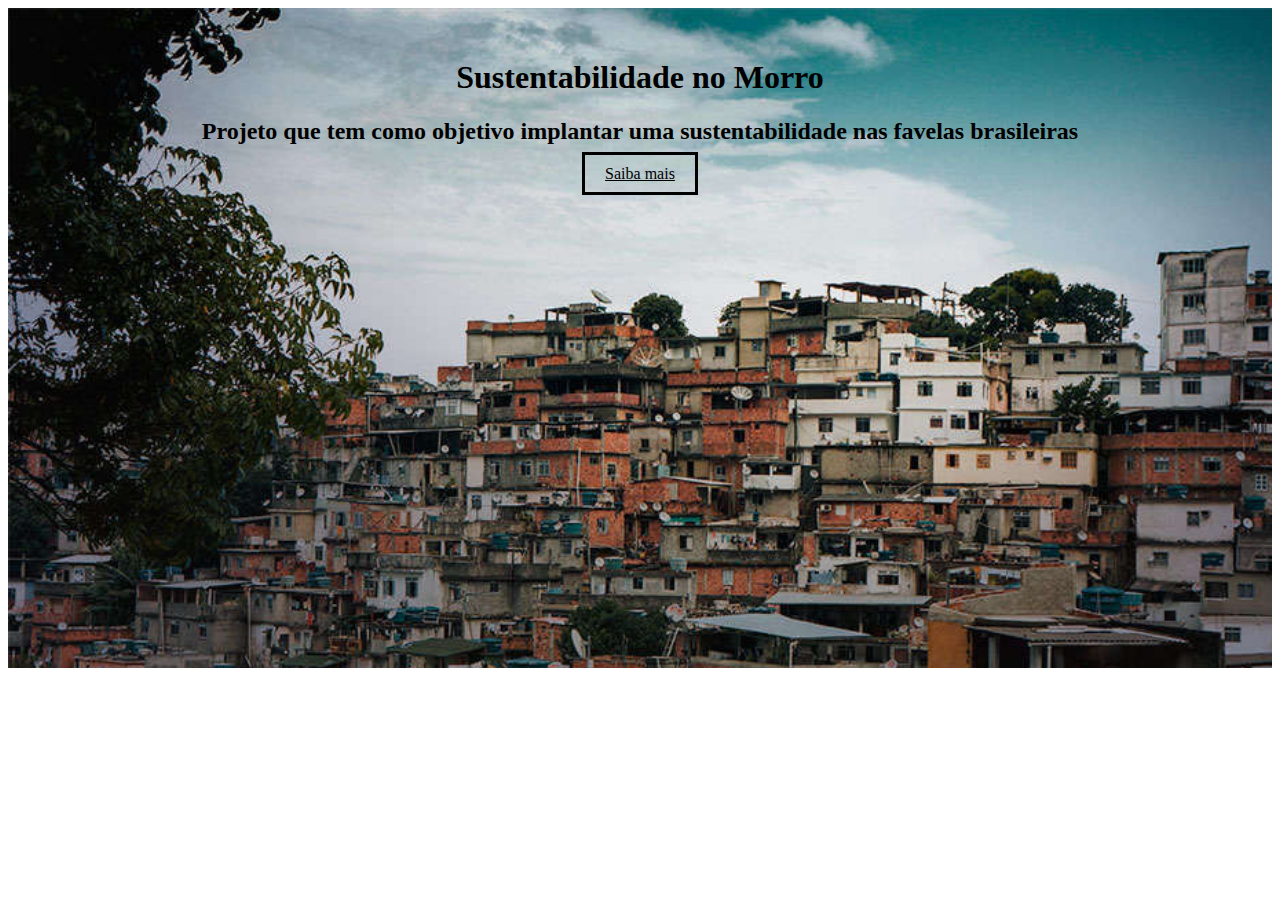
==== index.html @ 883aba7b "Add files via upload" ====
<html>
    <head>
        <title>sustentabilidade no moro</title>

        <neta charset="vtf-8"></neta>

        <link rel="stylesheet" href="estilo.css"

    </head>

    <body>
        <div id="fundo">
            <H1 id="t1">Sustentabilidade no Morro</H1>
            <h2 id="t2">Projeto que tem como objetivo implantar uma sustentabilidade nas favelas brasileiras</h2>  

            <a id="acao" href="https://ead.jabrasil.org.br/visualizador/etapa/3173">Saiba mais</a>
        </div>
    
    </body>
</html>
---- estilo.css ----
#t1{
    color: black;
    text-align: center;
}

#t2{
    color: black;
    text-align: center;
}
#fundo{
    background: url(favela.jpg);
    background-size: 1363px;
    height: 600px;
    text-align: center;
    padding: 30px;
}
#acao{
    color: black;
    border: 3px black solid;
    padding: 10px 20px 10px 20px;
}
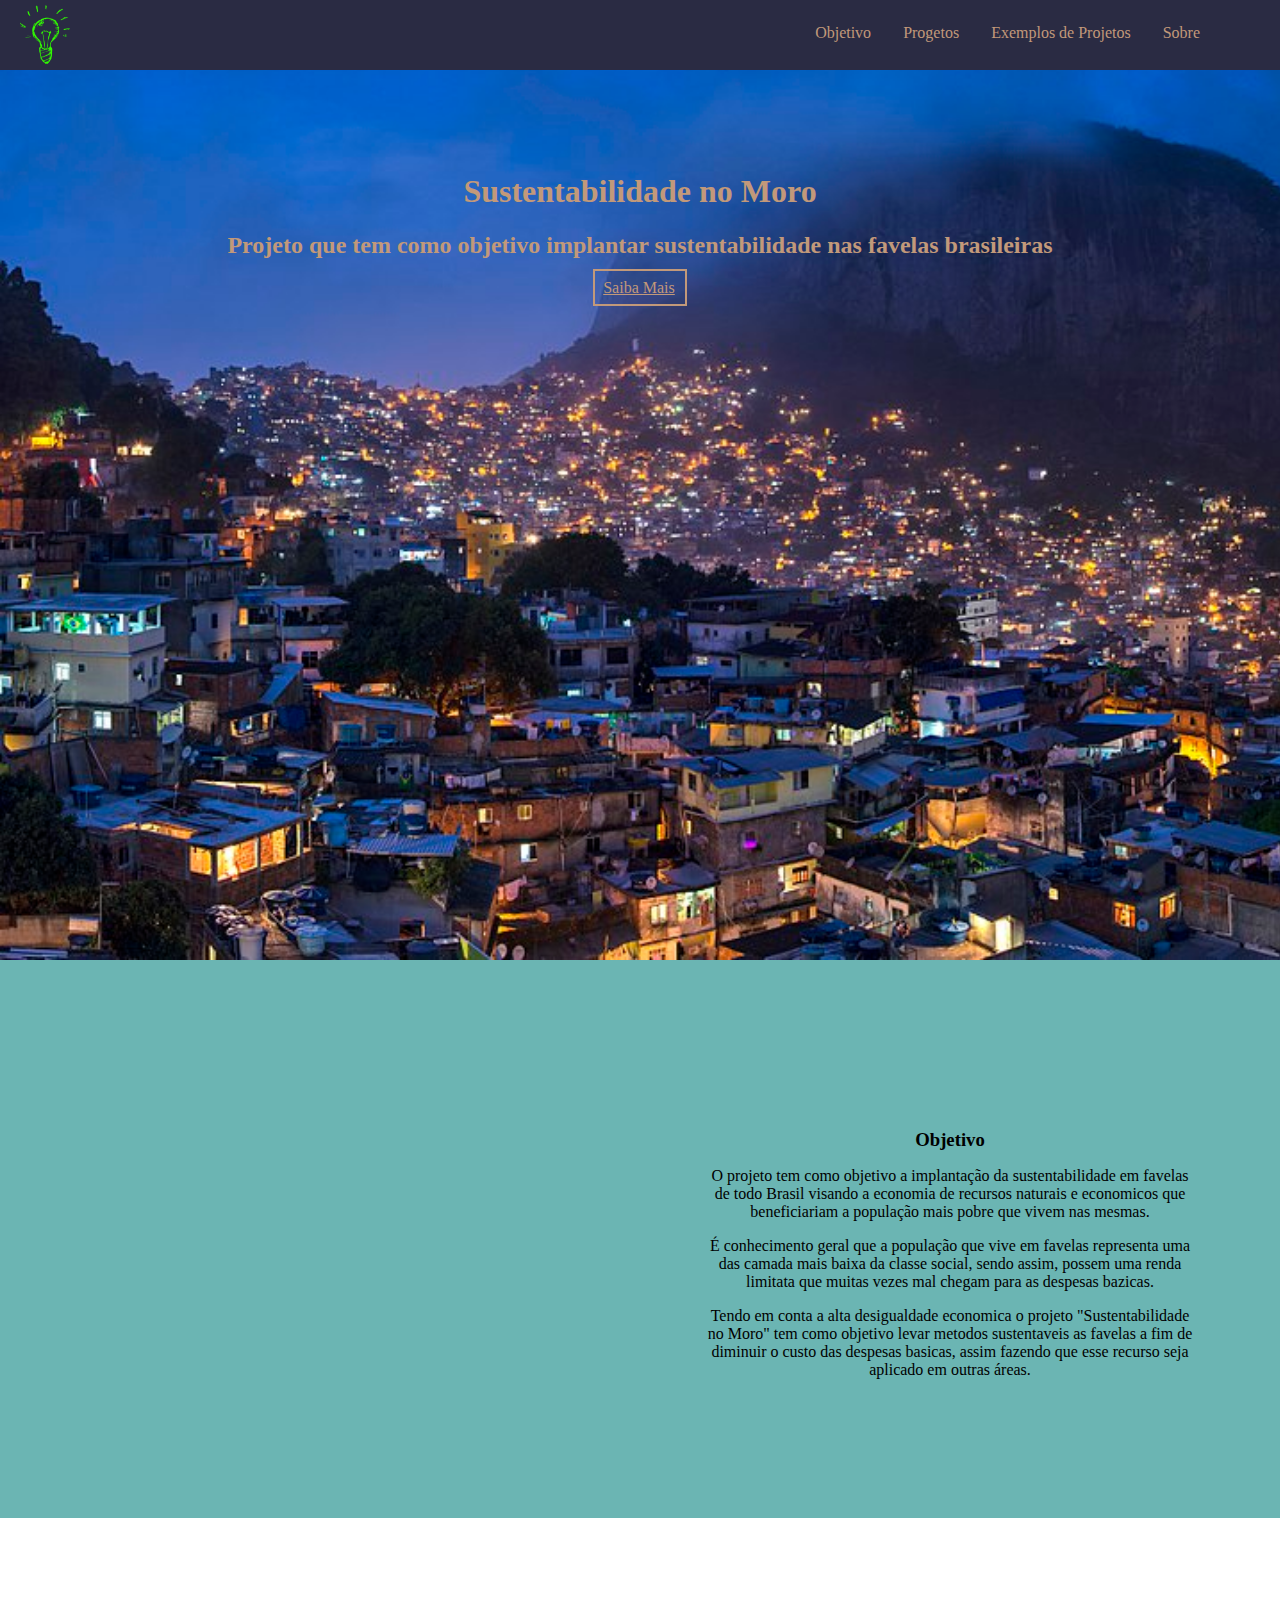
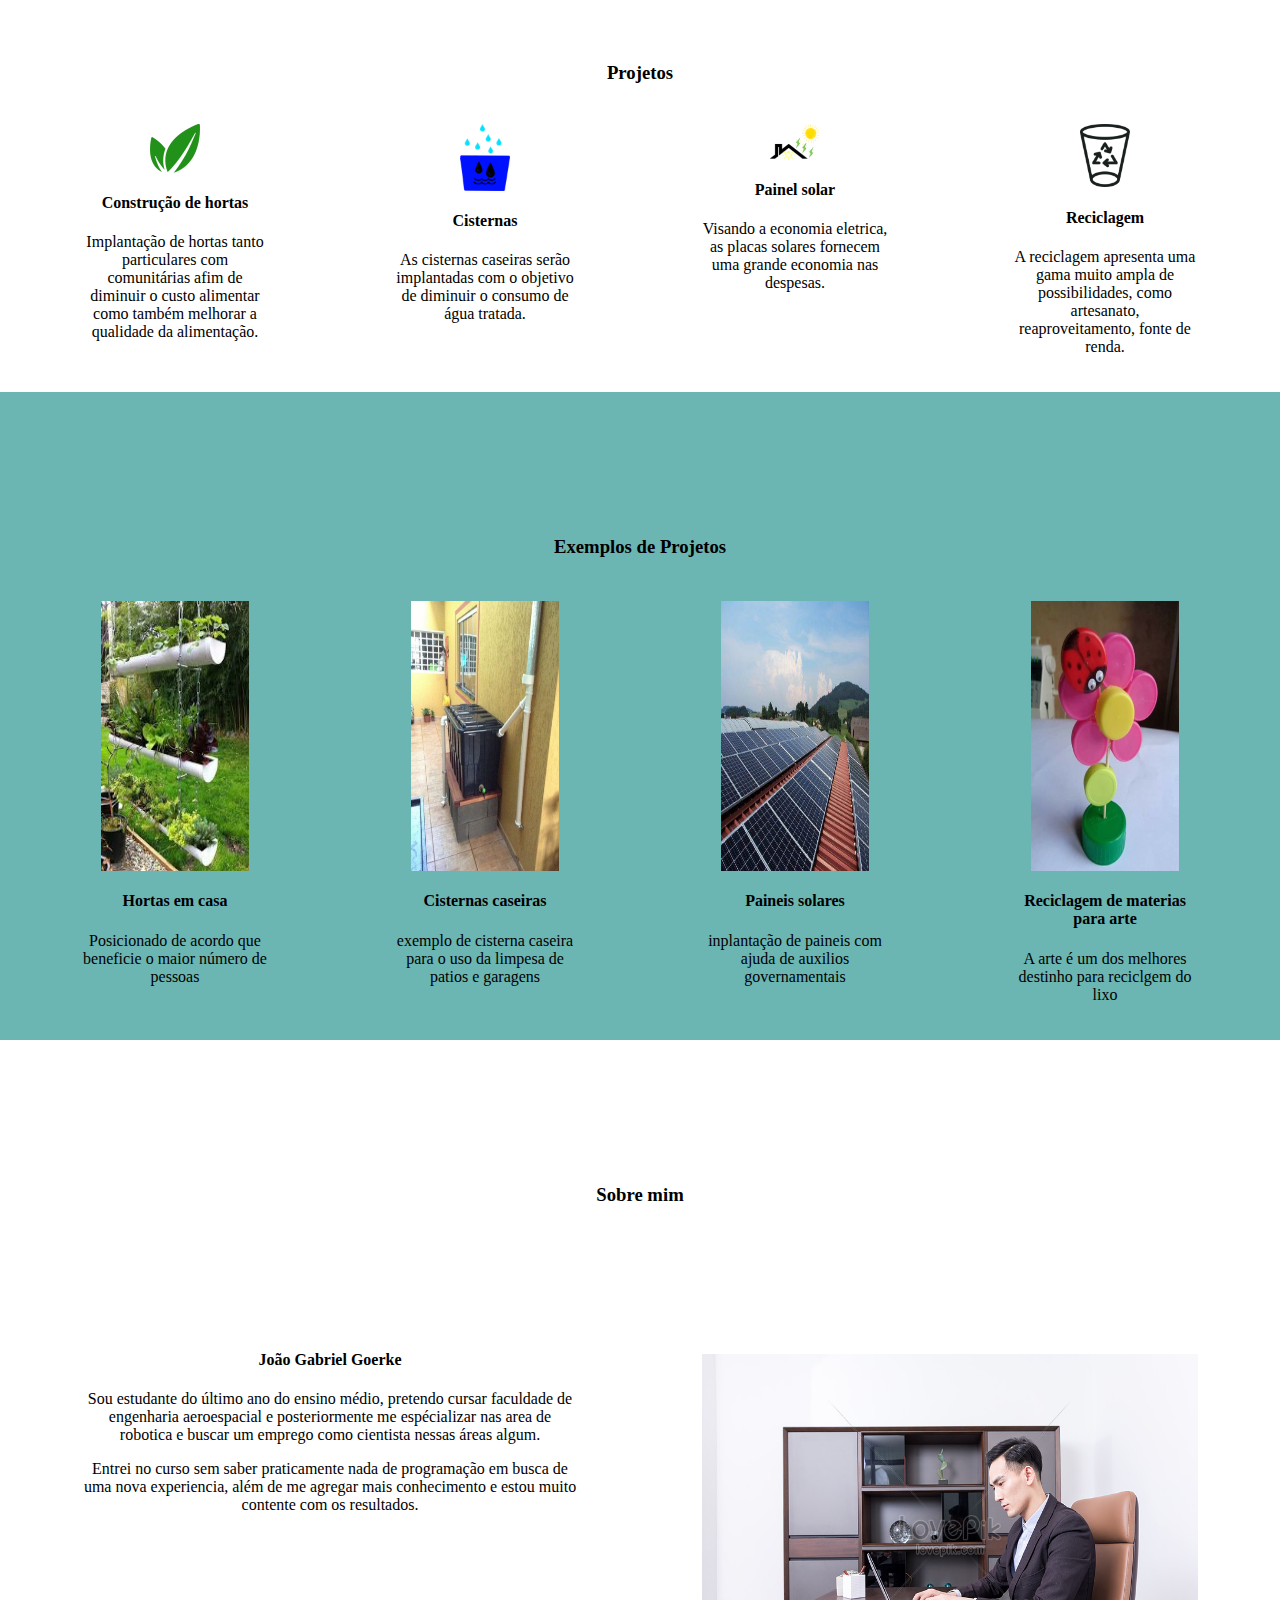
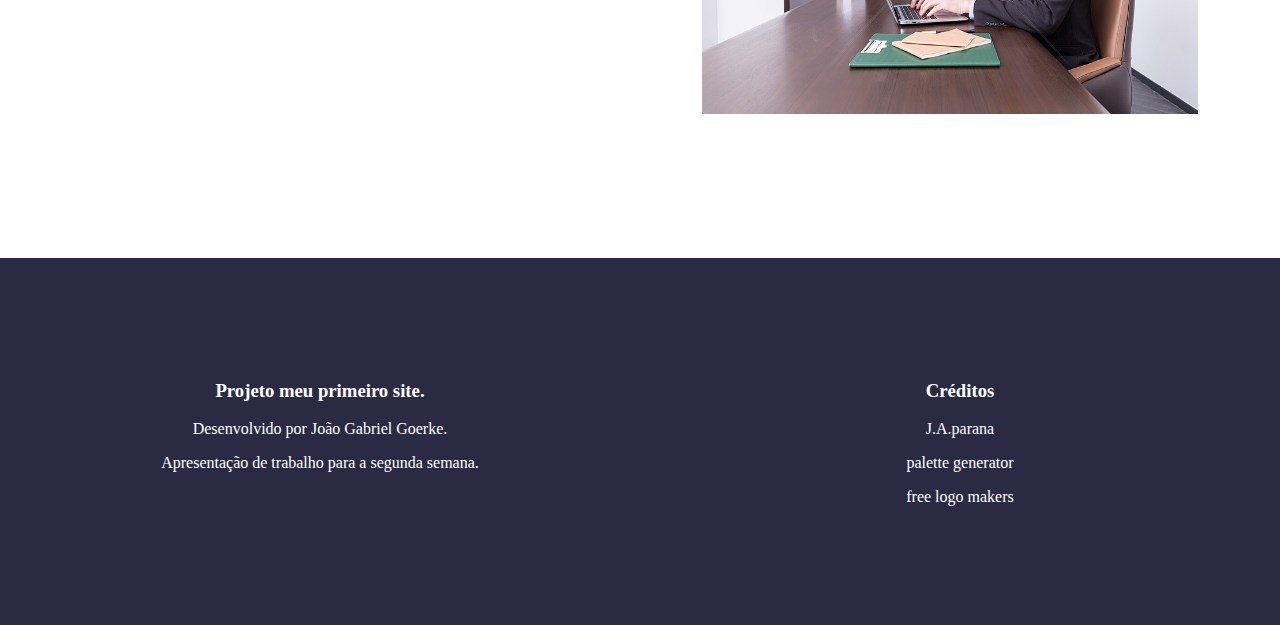
==== commit 05bd2ea7: "site" ====
--- a/index.html
+++ b/index.html
@@ -1,20 +1,149 @@
-<html>
-    <head>
-        <title>sustentabilidade no moro</title>
-
-        <neta charset="vtf-8"></neta>
-
-        <link rel="stylesheet" href="estilo.css"
-
-    </head>
-
-    <body>
-        <div id="fundo">
-            <H1 id="t1">Sustentabilidade no Morro</H1>
-            <h2 id="t2">Projeto que tem como objetivo implantar uma sustentabilidade nas favelas brasileiras</h2>  
-
-            <a id="acao" href="https://ead.jabrasil.org.br/visualizador/etapa/3173">Saiba mais</a>
-        </div>
-    
-    </body>
+<html>
+    <head>
+        <title>sustentabilidade no moro</title>
+        <meta charset="UTF-8">
+        <link rel="stylesheet" href="estilo.css">
+        <meta name="viewport" content="width:device-width, initial-scale=1.0">
+        <link rel="apple-touch-icon" sizes="57x57" href="apple-icon-57x57.png">
+        <link rel="apple-touch-icon" sizes="60x60" href="apple-icon-60x60.png">
+        <link rel="apple-touch-icon" sizes="72x72" href="apple-icon-72x72.png">
+        <link rel="apple-touch-icon" sizes="76x76" href="apple-icon-76x76.png">
+        <link rel="apple-touch-icon" sizes="114x114" href="apple-icon-114x114.png">
+        <link rel="apple-touch-icon" sizes="120x120" href="apple-icon-120x120.png">
+        <link rel="apple-touch-icon" sizes="144x144" href="apple-icon-144x144.png">
+        <link rel="apple-touch-icon" sizes="152x152" href="apple-icon-152x152.png">
+        <link rel="apple-touch-icon" sizes="180x180" href="apple-icon-180x180.png">
+        <link rel="icon" type="image/png" sizes="192x192"  href="android-icon-192x192.png">
+        <link rel="icon" type="image/png" sizes="32x32" href="favicon-32x32.png">
+        <link rel="icon" type="image/png" sizes="96x96" href="favicon-96x96.png">
+        <link rel="icon" type="image/png" sizes="16x16" href="favicon-16x16.png">
+        <link rel="manifest" href="manifest.json">
+        <meta name="msapplication-TileColor" content="#favicon">
+        <meta name="msapplication-TileImage" content="/ms-icon-144x144.png">
+        <meta name="theme-color" content="#favicon">
+    </head>
+
+    <body>
+        <header>
+            <div id="logodiv">
+                <img id="logo" src="LogoMakr_8lf7D1.png" alt="logo do site">
+            </div>
+            <ul id="menu">
+                 <li><a class="ad" href="#a">Objetivo</a></li>
+                 <li><a class="ad" href="#b">Progetos</a></li>
+                 <li><a class="ad" href="#c">Exemplos de Projetos</a> </li>
+                 <li><a class="ad" href="#d">Sobre</a></li>
+            </ul>
+        </header>
+        <div id="fundo">
+
+            <h1 class="t1" >Sustentabilidade no Moro</h1>
+            <h2 class="t2" >Projeto que tem como objetivo implantar sustentabilidade nas favelas brasileiras</h2>
+
+            <a id="acao" href="https://ead.jabrasil.org.br/visualizador/etapa/3174" target="blanck">Saiba Mais</a>
+        </div>
+      
+        <section id="a" class="destaque">
+            <div class="coluna">
+                <iframe  width="100%" height="320" src="https://www.youtube.com/embed/_3ejiX6AvLY" frameborder="0" allow="accelerometer; autoplay; encrypted-media; gyroscope; picture-in-picture" allowfullscreen></iframe> 
+            </div>
+             
+            <div class="coluna">
+                <h3 class="alinhado">Objetivo</h3>
+                <p>O projeto tem como objetivo a implantação da sustentabilidade em favelas de todo Brasil visando a economia de recursos naturais e economicos que beneficiariam a população mais pobre que vivem nas mesmas.</p>
+                <p>É conhecimento geral que a população que vive em favelas representa uma das camada mais baixa da classe social, sendo assim, possem uma renda limitata que muitas vezes mal chegam para as despesas bazicas.</p>
+                <p>Tendo em conta a alta desigualdade economica o projeto "Sustentabilidade no Moro" tem como objetivo levar metodos sustentaveis as favelas a fim de diminuir o custo das despesas basicas, assim fazendo que esse recurso seja aplicado em outras áreas.</p>
+            </div>    
+        </section>
+        
+        <section id="b">
+            <div>
+                <h3 class="alinhado">Projetos</h3>    
+            </div>
+
+            <div class="colunaquatro">
+                <img class="icones" src="LogoMakr_7VnZfR.png" alt="planta">
+                <h4>Construção de hortas</h4>
+                <p>Implantação de hortas tanto particulares com comunitárias afim de diminuir o custo alimentar como também melhorar a qualidade da alimentação.</p>
+            </div>
+
+            <div class="colunaquatro">
+                <img class="icones" src="LogoMakr_9EmOcc.png" alt="sisterna da água">
+                <h4>Cisternas</h4>
+                <p>As cisternas caseiras serão implantadas com o objetivo de diminuir o consumo de água tratada.</p>
+            </div>
+
+            <div class="colunaquatro">
+                <img class="icones" src="LogoMakr_1yV3Zc.png" alt="painel solar">
+                <h4>Painel solar</h4>
+                <p>Visando a economia eletrica, as placas solares fornecem uma grande economia nas despesas.</p>
+            </div>
+
+            <div class="colunaquatro">
+                <img class="icones" src="LogoMakr_2zseQZ.png" alt="lixeira">
+                <h4>Reciclagem</h4>
+                <p>A reciclagem apresenta uma gama muito ampla de possibilidades, como artesanato, reaproveitamento, fonte de renda.</p>
+            </div>
+
+        </section>
+
+        <section id="c" class="destaque">
+         
+            <h3 class="alinhado">Exemplos de Projetos</h3>
+
+            <div class="colunaquatro">   
+                <img class="imgex" src="horta.jpg" alt="horta caseira">
+                <h4>Hortas em casa</h4>
+                <p> Posicionado de acordo que beneficie o maior número de pessoas</p>
+            </div>
+            
+            <div class="colunaquatro">
+                <img class="imgex" src="cisterna.jpg" alt="cisterna caseiras">
+                <h4>Cisternas caseiras</h4>
+                <p>exemplo de cisterna caseira para o uso da limpesa de patios e garagens</p>
+            </div>
+        
+            <div class="colunaquatro">
+                <img class="imgex" src="painel-solar.jpg" alt="paineis solar">
+                <h4>Paineis solares</h4>
+                <p>inplantação de paineis com ajuda de auxilios governamentais</p>
+            </div>
+
+            <div class="colunaquatro">
+                <img class="imgex" src="reciclagem.jpg" alt="flor feita de material reciclado">
+                <h4>Reciclagem de materias para arte</h4>
+                <p>A arte é um dos melhores destinho para reciclgem do lixo</p>
+            </div>
+        </section>
+        
+        <section id="d">
+        
+            <h3 id="eu" class="alinhado">Sobre mim </h3>
+            
+            <div class="coluna">
+                <h4>João Gabriel Goerke</h4>
+                <p>Sou estudante do último ano do ensino médio, pretendo cursar faculdade de engenharia aeroespacial e posteriormente me espécializar nas area de robotica e buscar um emprego como cientista nessas áreas algum.</p>
+                <p>Entrei no curso sem saber praticamente nada de programação em busca de uma nova experiencia, além de me agregar mais conhecimento e estou muito contente com os resultados.</p>
+            </div>
+
+            <div class="coluna">
+                <img class="imgex1" src="escri.jpg" alt="foto do criador do site">
+            </div>
+        </section>
+        
+        <footer>
+            <div class="coluna">
+                <h3>Projeto meu primeiro site.</h3>
+                <p>Desenvolvido por João Gabriel Goerke.</p>
+                <p>Apresentação de trabalho para a segunda semana.</p>
+            </div>
+            
+            <div class="coluna">
+                <h3>Créditos</h3>
+                <p>J.A.parana</p>
+                <p>palette generator</p>
+                <p>free logo makers</p>
+            </div>
+        </footer>
+    </body>
 </html>--- a/estilo.css
+++ b/estilo.css
@@ -1,21 +1,139 @@
-#t1{
-    color: black;
-    text-align: center;
-}
-
-#t2{
-    color: black;
-    text-align: center;
-}
-#fundo{
-    background: url(favela.jpg);
-    background-size: 1363px;
-    height: 600px;
-    text-align: center;
-    padding: 30px;
-}
-#acao{
-    color: black;
-    border: 3px black solid;
-    padding: 10px 20px 10px 20px;
+html, body{
+    margin: 0;  
+}
+
+header{
+    background-color: #2A2B43;
+    color: cornsilk;
+    height: 70px;
+    position: fixed;
+    width: 100%;
+    z-index: 20;
+}
+
+#fundo{
+    background: url(favela.noite..jpg);
+    height: 100%;
+    text-align: center;
+    padding: 30px;
+    background-size: cover;
+}
+.t1{
+    color: #C2997A;
+    padding-top: 10%;
+    text-align: center;
+}
+.t2{
+    color:  #C2997A;
+    text-align: center;
+}
+#acao{
+    color: #C2997A;
+    border: 2px #C2997A solid;
+    padding: 8px 10px 8px 8px;
+    text-align: center;
+}
+
+section{
+    padding: 20px;
+    float: left;
+}
+.coluna{
+    float: left;
+    padding: 8% 5%;
+    position: relative;    
+    text-align: center;
+    width: 40%;
+}
+
+.colunaquatro{
+    float: left;
+    padding: 0 5%;
+    position: relative;
+    text-align: center;
+    width: 15%;
+}
+
+#menu{
+    float: right;
+    margin-right: 5%;
+    list-style: none;
+    margin-top: 8;
+}
+li{
+    float: left;
+    padding: 16px;
+}
+li:hover{
+    background-color: #175DB9;
+}
+#logo{
+    width: 50px;
+    position: absolute;
+    padding: 5px 0 0 20PX;
+}
+.icones{
+    width: 50px;
+    padding-top: 15px;
+}
+.imgex{
+    width: 80%;
+    height: 30%;
+    margin-top: 10%;
+}
+.imgex1{
+    width: 100%;
+    height: 40%;
+    margin: 5% 10% 5% 0%;
+}
+#ti-proj{
+    padding-top: 10%;
+}
+
+.alinhado{
+    text-align: center;
+    margin: 10% 0 2% 0;
+}
+
+.destaque{
+    background-color: #6BB5B3;
+}
+
+footer{
+    background-color:#2A2B43;
+    float: left;
+    width: 100%;
+    color: white;
+}
+.rodape{
+    float: left;
+    width: 50%;
+    background-color: #175DB9;
+}
+.ad{
+    text-decoration: none;
+    color:#C2997A;
+}
+
+
+@media all and (max-width:768px) {
+    #menu{
+        visibility: hidden;
+    }
+    .colunaquatro, .coluna{
+        display: block;
+        width: 95%;
+        padding: 0;
+        float: none;
+    }
+    #logodiv{
+        width: 100%;
+        position: relative;
+        text-align: center;
+    }
+    #logo{
+        padding: 0%;
+        transform: translateX(-50%);
+    }
+    
 }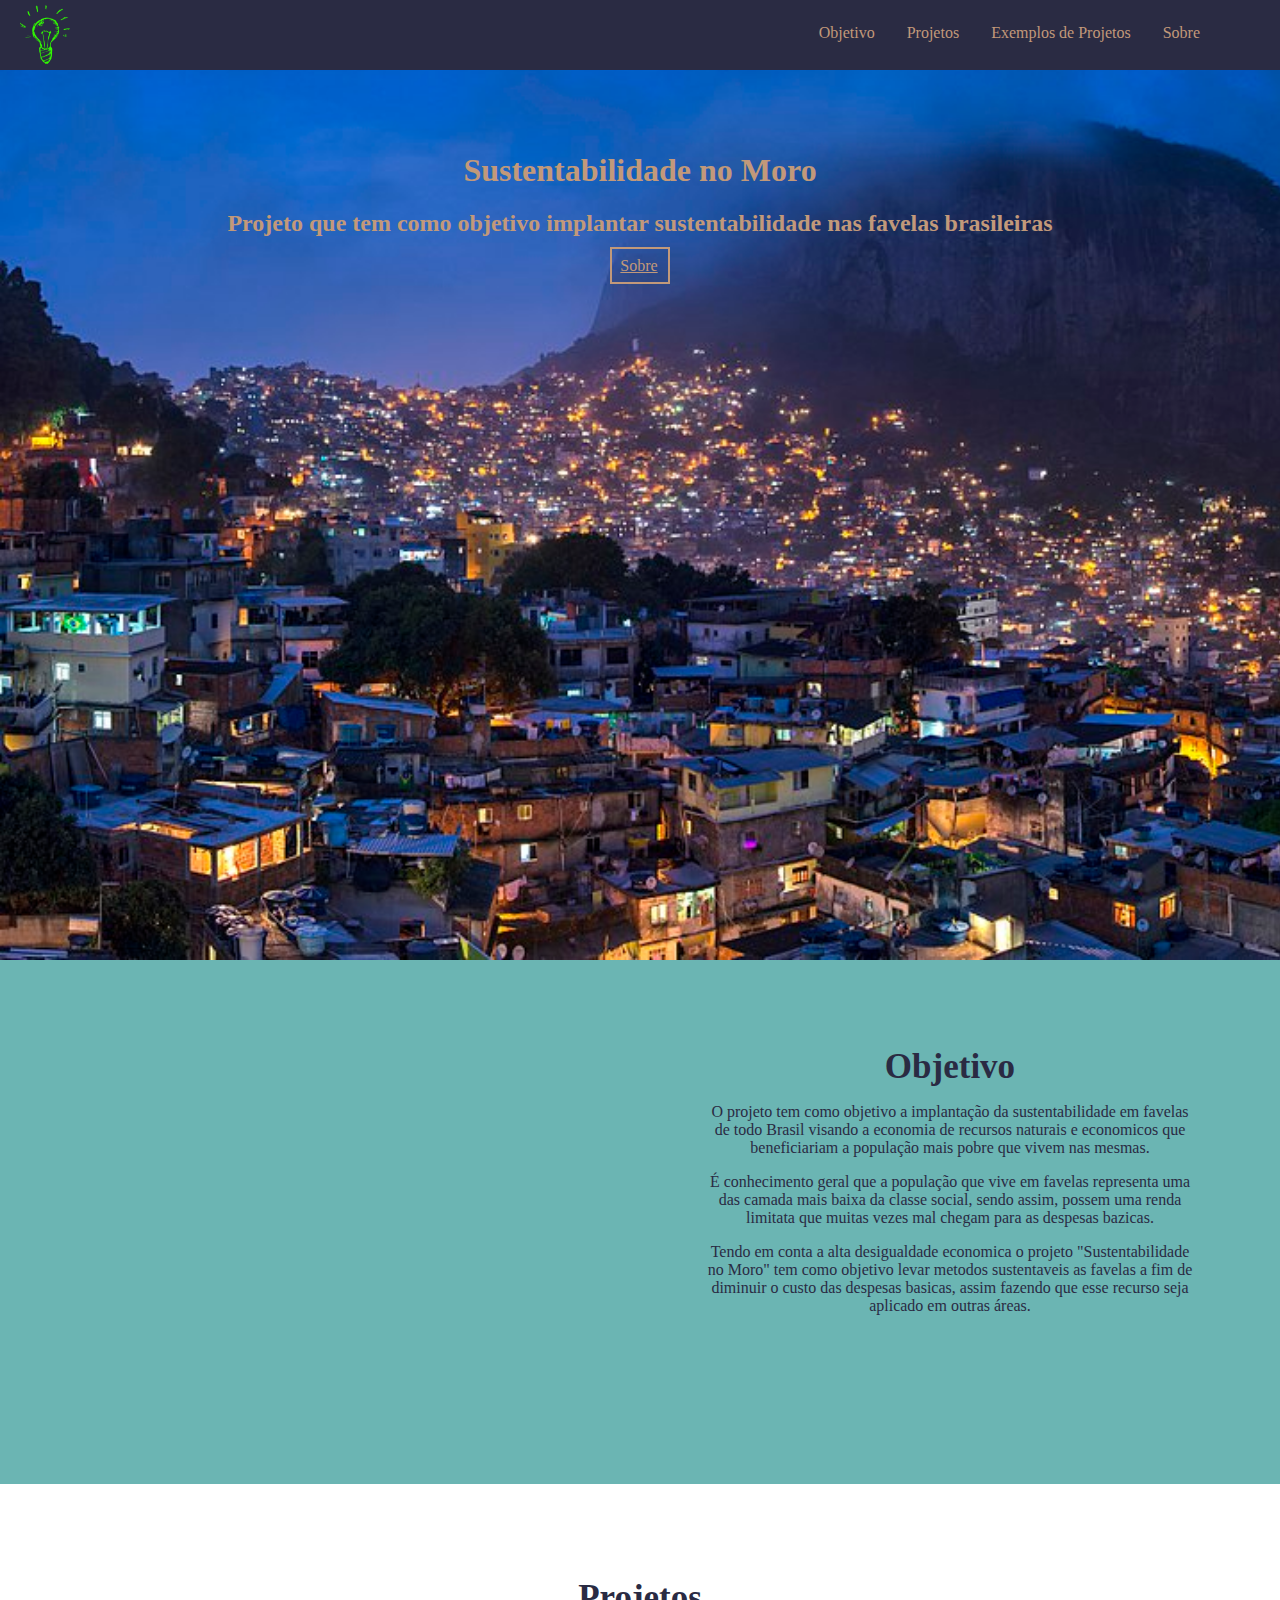
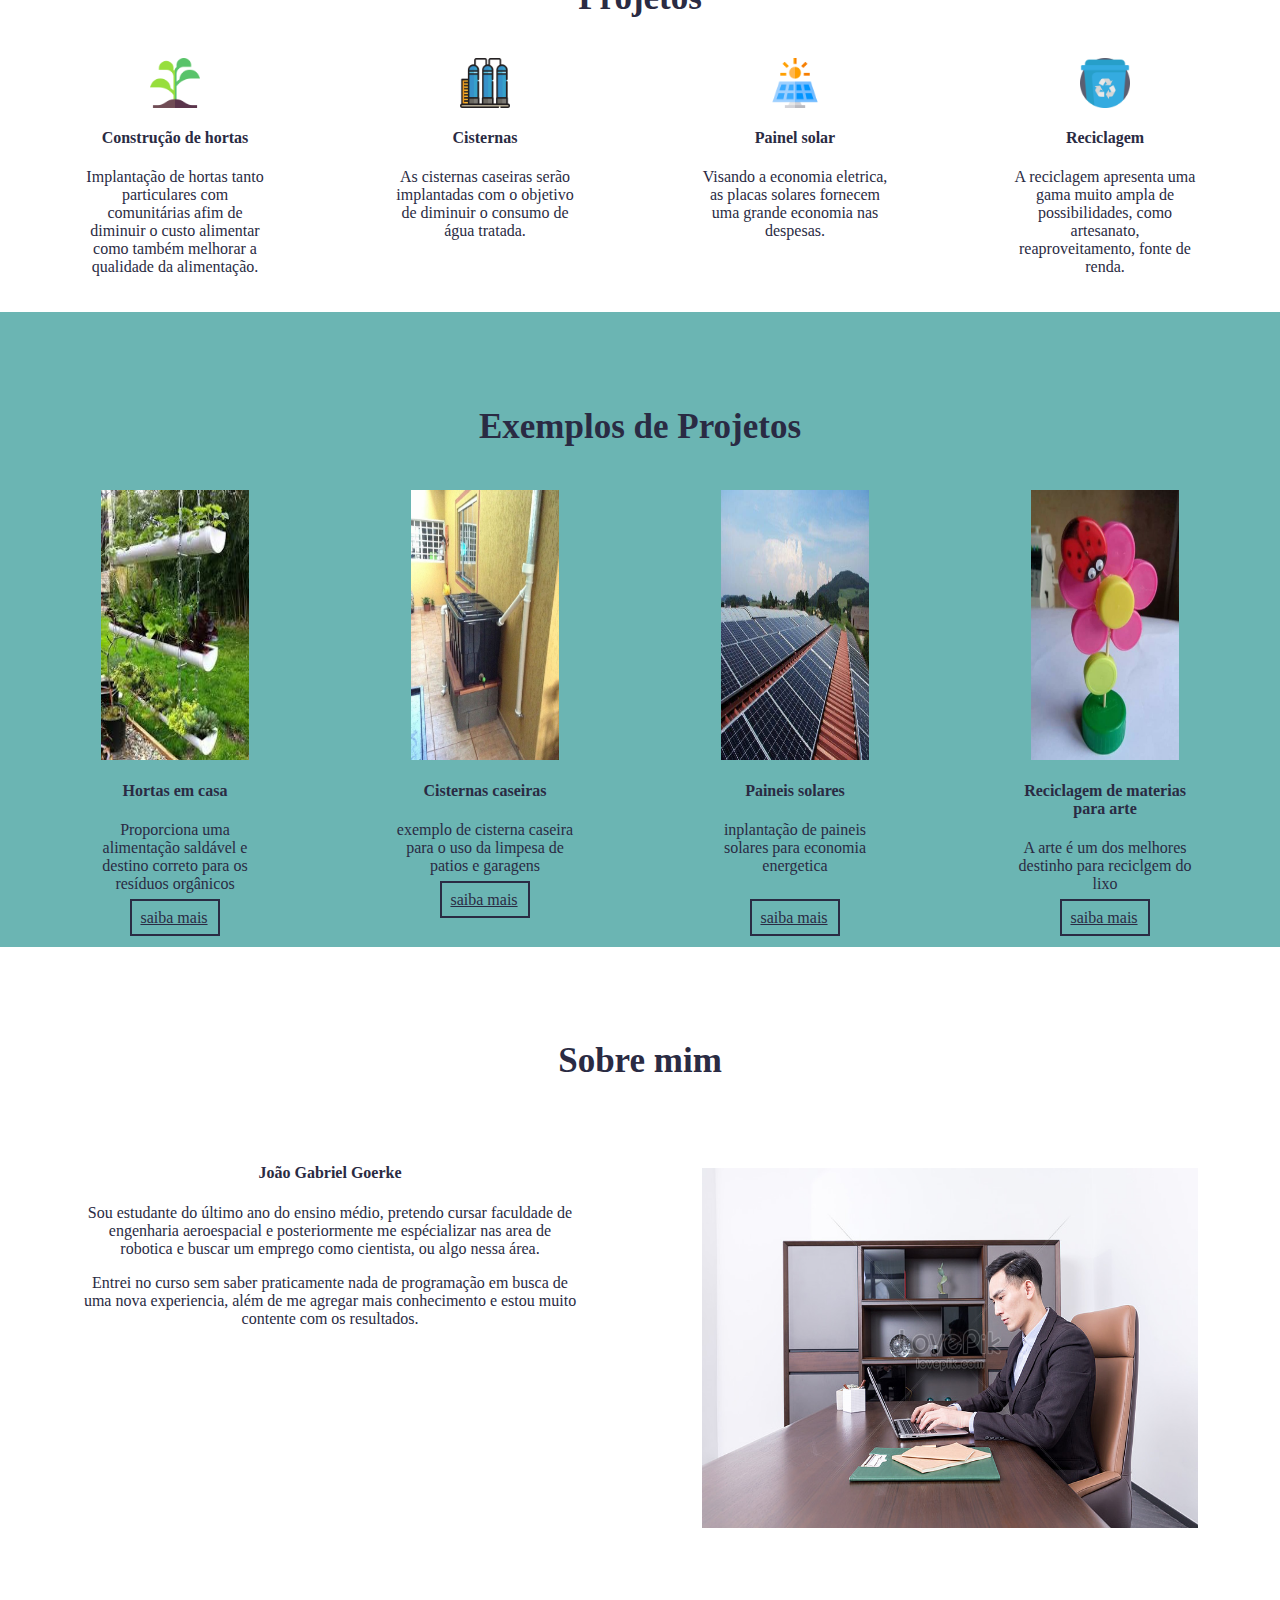
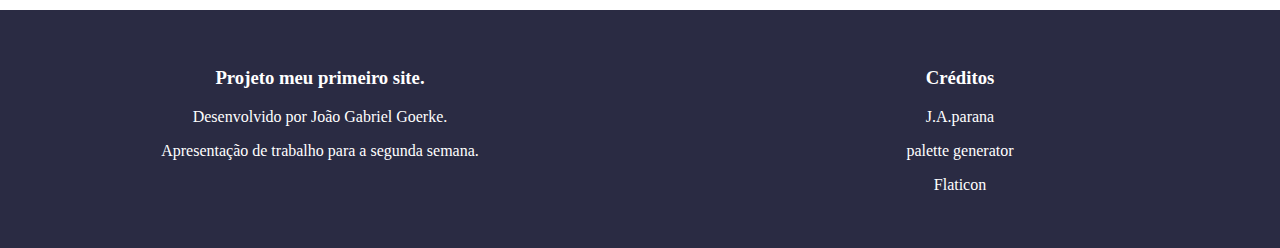
==== commit 9ed76a82: "Rename a.sustentabilidade.html to index.html" ====
--- a/index.html
+++ b/index.html
@@ -1,6 +1,6 @@
 <html>
     <head>
-        <title>sustentabilidade no moro</title>
+        <title>sustentabilidade no morro</title>
         <meta charset="UTF-8">
         <link rel="stylesheet" href="estilo.css">
         <meta name="viewport" content="width:device-width, initial-scale=1.0">
@@ -30,22 +30,22 @@
             </div>
             <ul id="menu">
                  <li><a class="ad" href="#a">Objetivo</a></li>
-                 <li><a class="ad" href="#b">Progetos</a></li>
+                 <li><a class="ad" href="#b">Projetos</a></li>
                  <li><a class="ad" href="#c">Exemplos de Projetos</a> </li>
                  <li><a class="ad" href="#d">Sobre</a></li>
             </ul>
         </header>
         <div id="fundo">
-
+            
             <h1 class="t1" >Sustentabilidade no Moro</h1>
             <h2 class="t2" >Projeto que tem como objetivo implantar sustentabilidade nas favelas brasileiras</h2>
 
-            <a id="acao" href="https://ead.jabrasil.org.br/visualizador/etapa/3174" target="blanck">Saiba Mais</a>
+            <a id="acao" href="https://nacoesunidas.org/pos2015/agenda2030/" target="blanck">Sobre</a>
         </div>
       
         <section id="a" class="destaque">
             <div class="coluna">
-                <iframe  width="100%" height="320" src="https://www.youtube.com/embed/_3ejiX6AvLY" frameborder="0" allow="accelerometer; autoplay; encrypted-media; gyroscope; picture-in-picture" allowfullscreen></iframe> 
+                <iframe id="video" width="100%" height="330" src="https://www.youtube.com/embed/_3ejiX6AvLY" frameborder="0" allow="accelerometer; autoplay; encrypted-media; gyroscope; picture-in-picture" allowfullscreen></iframe> 
             </div>
              
             <div class="coluna">
@@ -62,25 +62,25 @@
             </div>
 
             <div class="colunaquatro">
-                <img class="icones" src="LogoMakr_7VnZfR.png" alt="planta">
+                <img class="icones" src="plant.png" alt="planta">
                 <h4>Construção de hortas</h4>
                 <p>Implantação de hortas tanto particulares com comunitárias afim de diminuir o custo alimentar como também melhorar a qualidade da alimentação.</p>
             </div>
 
             <div class="colunaquatro">
-                <img class="icones" src="LogoMakr_9EmOcc.png" alt="sisterna da água">
+                <img class="icones" src="tank.png" alt="sisterna da água">
                 <h4>Cisternas</h4>
                 <p>As cisternas caseiras serão implantadas com o objetivo de diminuir o consumo de água tratada.</p>
             </div>
 
             <div class="colunaquatro">
-                <img class="icones" src="LogoMakr_1yV3Zc.png" alt="painel solar">
+                <img class="icones" src="power.png" alt="painel solar">
                 <h4>Painel solar</h4>
                 <p>Visando a economia eletrica, as placas solares fornecem uma grande economia nas despesas.</p>
             </div>
 
             <div class="colunaquatro">
-                <img class="icones" src="LogoMakr_2zseQZ.png" alt="lixeira">
+                <img class="icones" src="bin.png" alt="lixeira">
                 <h4>Reciclagem</h4>
                 <p>A reciclagem apresenta uma gama muito ampla de possibilidades, como artesanato, reaproveitamento, fonte de renda.</p>
             </div>
@@ -94,25 +94,29 @@
             <div class="colunaquatro">   
                 <img class="imgex" src="horta.jpg" alt="horta caseira">
                 <h4>Hortas em casa</h4>
-                <p> Posicionado de acordo que beneficie o maior número de pessoas</p>
+                <p>Proporciona uma alimentação saldável e destino correto para os resíduos orgânicos </p>
+                <a class="botao" href="hortas.html">saiba mais</a>
             </div>
             
             <div class="colunaquatro">
                 <img class="imgex" src="cisterna.jpg" alt="cisterna caseiras">
                 <h4>Cisternas caseiras</h4>
                 <p>exemplo de cisterna caseira para o uso da limpesa de patios e garagens</p>
+                <a class="botao" href="cisternas_no_moro.html">saiba mais</a>
             </div>
         
             <div class="colunaquatro">
                 <img class="imgex" src="painel-solar.jpg" alt="paineis solar">
                 <h4>Paineis solares</h4>
-                <p>inplantação de paineis com ajuda de auxilios governamentais</p>
+                <p>inplantação de paineis solares para economia energetica  <br><br></p>
+                <a class="botao" href="energia_solar_no_moro.html">saiba mais</a>
             </div>
 
             <div class="colunaquatro">
                 <img class="imgex" src="reciclagem.jpg" alt="flor feita de material reciclado">
                 <h4>Reciclagem de materias para arte</h4>
                 <p>A arte é um dos melhores destinho para reciclgem do lixo</p>
+                <a class="botao" href="reciclagem_no_moro.html">saiba mais</a>
             </div>
         </section>
         
@@ -122,7 +126,7 @@
             
             <div class="coluna">
                 <h4>João Gabriel Goerke</h4>
-                <p>Sou estudante do último ano do ensino médio, pretendo cursar faculdade de engenharia aeroespacial e posteriormente me espécializar nas area de robotica e buscar um emprego como cientista nessas áreas algum.</p>
+                <p>Sou estudante do último ano do ensino médio, pretendo cursar faculdade de engenharia aeroespacial e posteriormente me espécializar nas area de robotica e buscar um emprego como cientista, ou algo nessa área.</p>
                 <p>Entrei no curso sem saber praticamente nada de programação em busca de uma nova experiencia, além de me agregar mais conhecimento e estou muito contente com os resultados.</p>
             </div>
 
@@ -142,8 +146,8 @@
                 <h3>Créditos</h3>
                 <p>J.A.parana</p>
                 <p>palette generator</p>
-                <p>free logo makers</p>
+                <p>Flaticon</p>
             </div>
         </footer>
     </body>
-</html>+</html>
--- a/estilo.css
+++ b/estilo.css
@@ -1,5 +1,7 @@
 html, body{
-    margin: 0;  
+    margin: 0;
+    font-family: 'Baloo Tamma 2', cursive;
+    color: #2A2B43;
 }
 
 header{
@@ -17,11 +19,14 @@
     text-align: center;
     padding: 30px;
     background-size: cover;
+    font-family: nome;
+    font-family: 'Lemonada', cursive;
 }
 .t1{
     color: #C2997A;
     padding-top: 10%;
     text-align: center;
+    margin-top: 0;
 }
 .t2{
     color:  #C2997A;
@@ -38,9 +43,12 @@
     padding: 20px;
     float: left;
 }
+#video{
+    padding-top: 16%;
+}
 .coluna{
     float: left;
-    padding: 8% 5%;
+    padding: 3% 5%;
     position: relative;    
     text-align: center;
     width: 40%;
@@ -89,10 +97,19 @@
 #ti-proj{
     padding-top: 10%;
 }
+.botao{
+    border: 2px #2A2B43 solid;
+    padding: 8px 10px 8px 8px;
+    text-align: center;
+    color: #2A2B43;
+    
+}
 
 .alinhado{
     text-align: center;
-    margin: 10% 0 2% 0;
+    margin: 6% 0 2% 0;
+    font-family: 'Red Rose', cursive;
+    font-size: 35px;
 }
 
 .destaque{
@@ -114,13 +131,53 @@
     text-decoration: none;
     color:#C2997A;
 }
+#fonte{
+    color: #211C18;
+}
+.hortaimg{
+    width: 100%;
+    height: 65%;
+    margin: 15% 10% 5% 0%;
+}
+.fundo-horta{
+    background-color: #79C952;
+}
+.alinhado-horta{
+    text-align: center;
+    margin: 15% 0 2% 0;
+    font-family: 'Red Rose', cursive;
+}
+.exemplos{
+    width: 90%;
+    height: 65%;
+    margin: 15% 10% 5% 0%;
+}
+.coluna-direita{
+    float: right;
+    padding: 3% 5%;
+    position: relative;    
+    text-align: center; 
+    width: 40%;
+}
+.fonte{
+    font-size: 25px;
+}
+.fundo-cisterna{
+    background-color: aqua;
 
+}
+.fundo-solar{
+    background-color: #987643;
+}
+.fundo-reciclagem{
+    background-color: coral;
+}
 
 @media all and (max-width:768px) {
     #menu{
         visibility: hidden;
     }
-    .colunaquatro, .coluna{
+    .colunaquatro, .coluna, .coluna-direita{
         display: block;
         width: 95%;
         padding: 0;
@@ -135,5 +192,4 @@
         padding: 0%;
         transform: translateX(-50%);
     }
-    
 }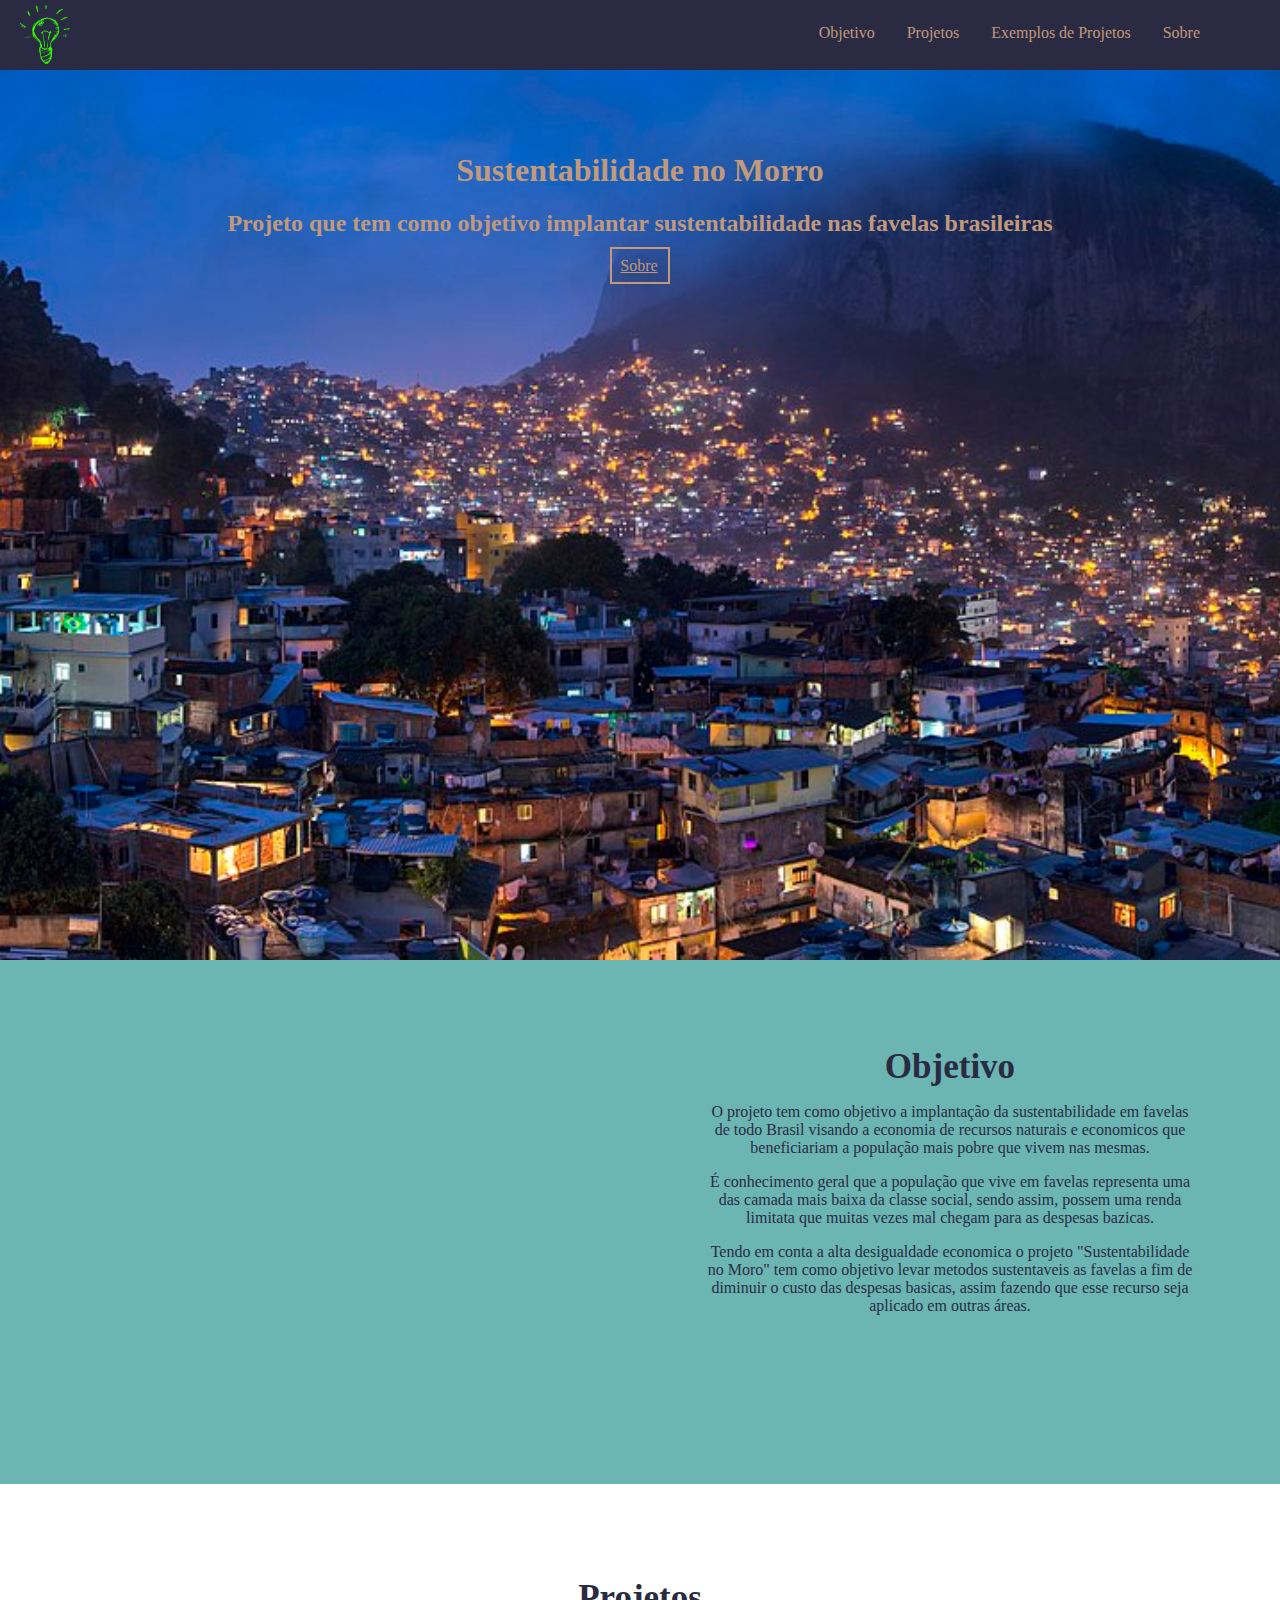
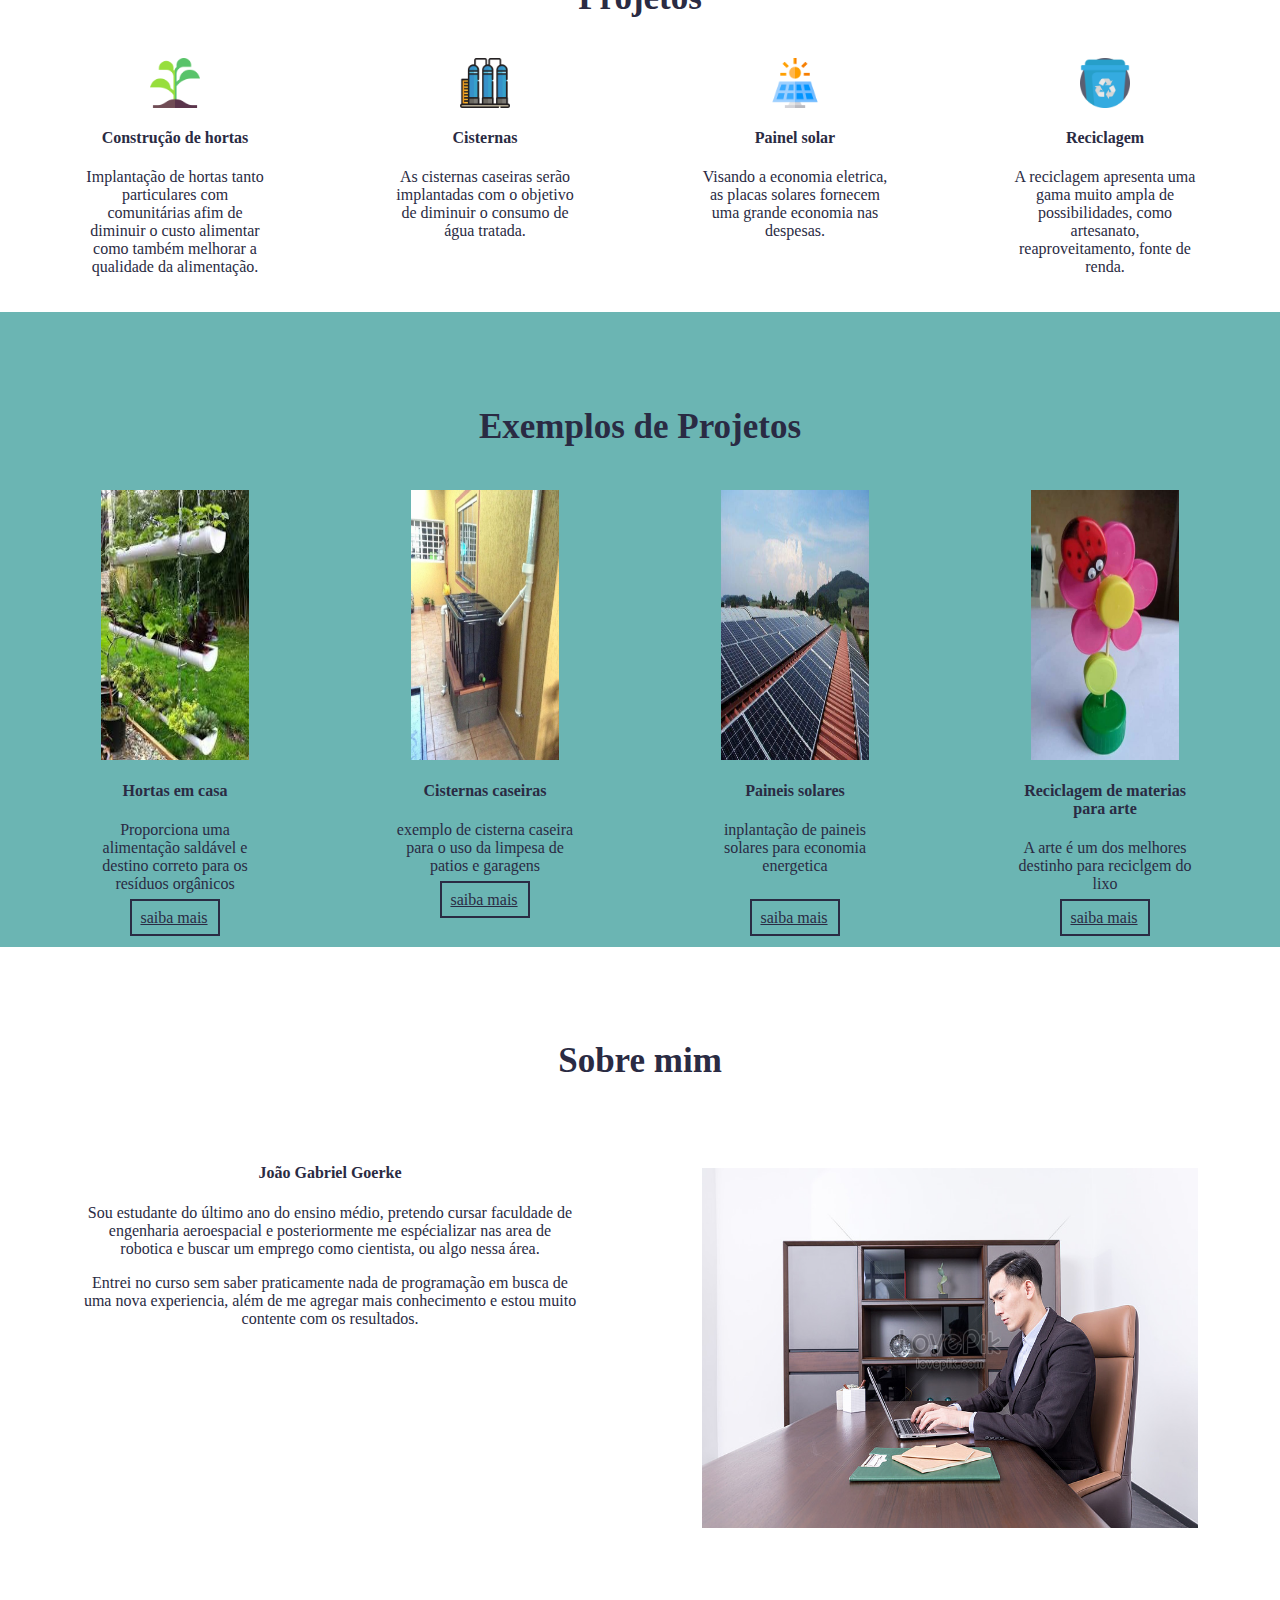
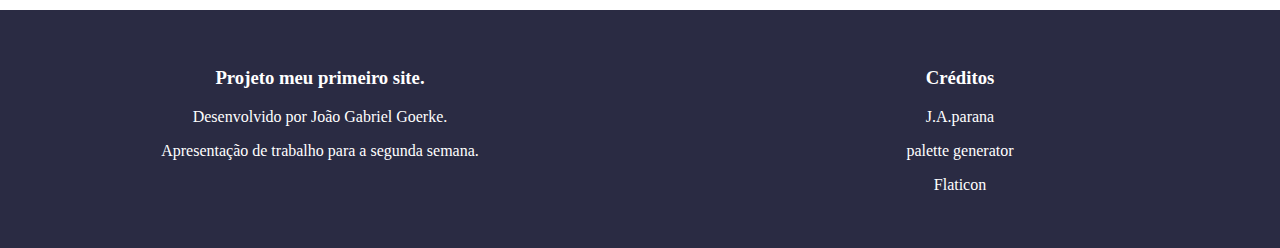
==== commit 5cb02021: "Update index.html" ====
--- a/index.html
+++ b/index.html
@@ -37,7 +37,7 @@
         </header>
         <div id="fundo">
             
-            <h1 class="t1" >Sustentabilidade no Moro</h1>
+            <h1 class="t1" >Sustentabilidade no Morro</h1>
             <h2 class="t2" >Projeto que tem como objetivo implantar sustentabilidade nas favelas brasileiras</h2>
 
             <a id="acao" href="https://nacoesunidas.org/pos2015/agenda2030/" target="blanck">Sobre</a>
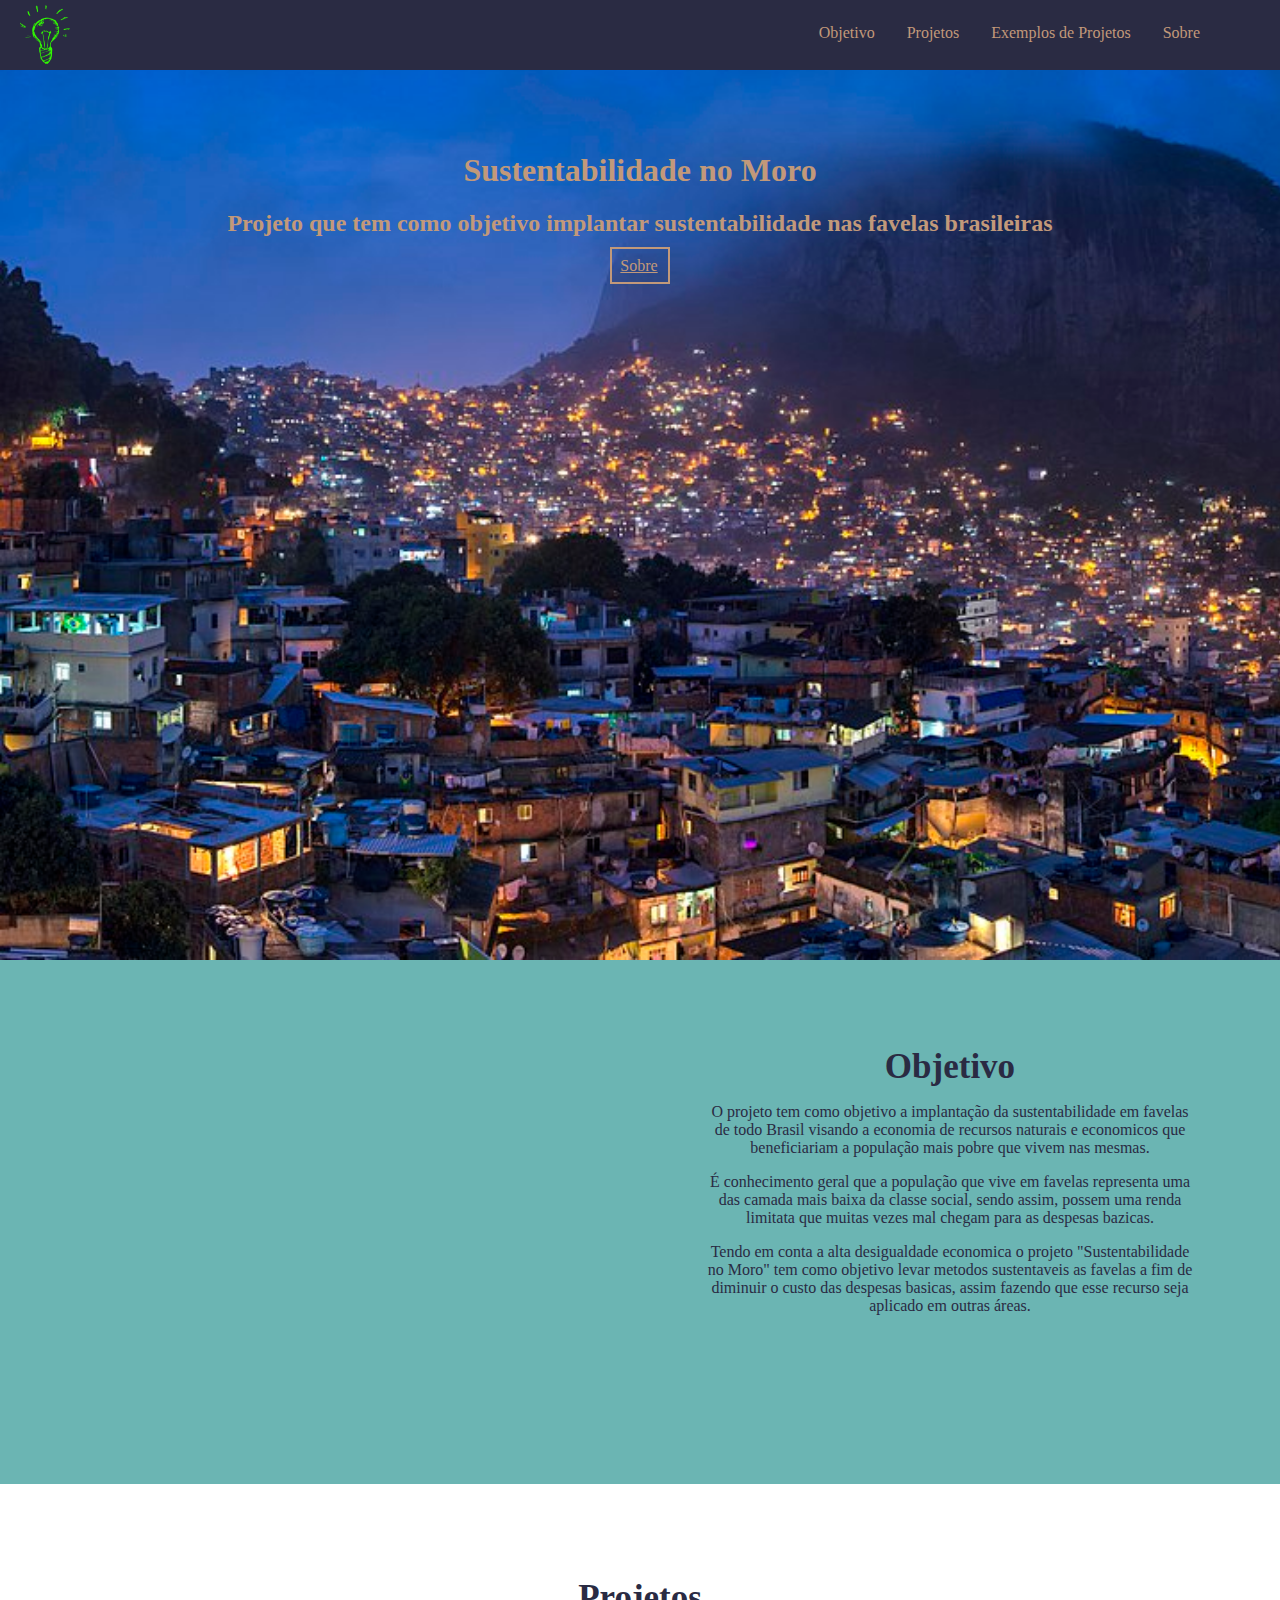
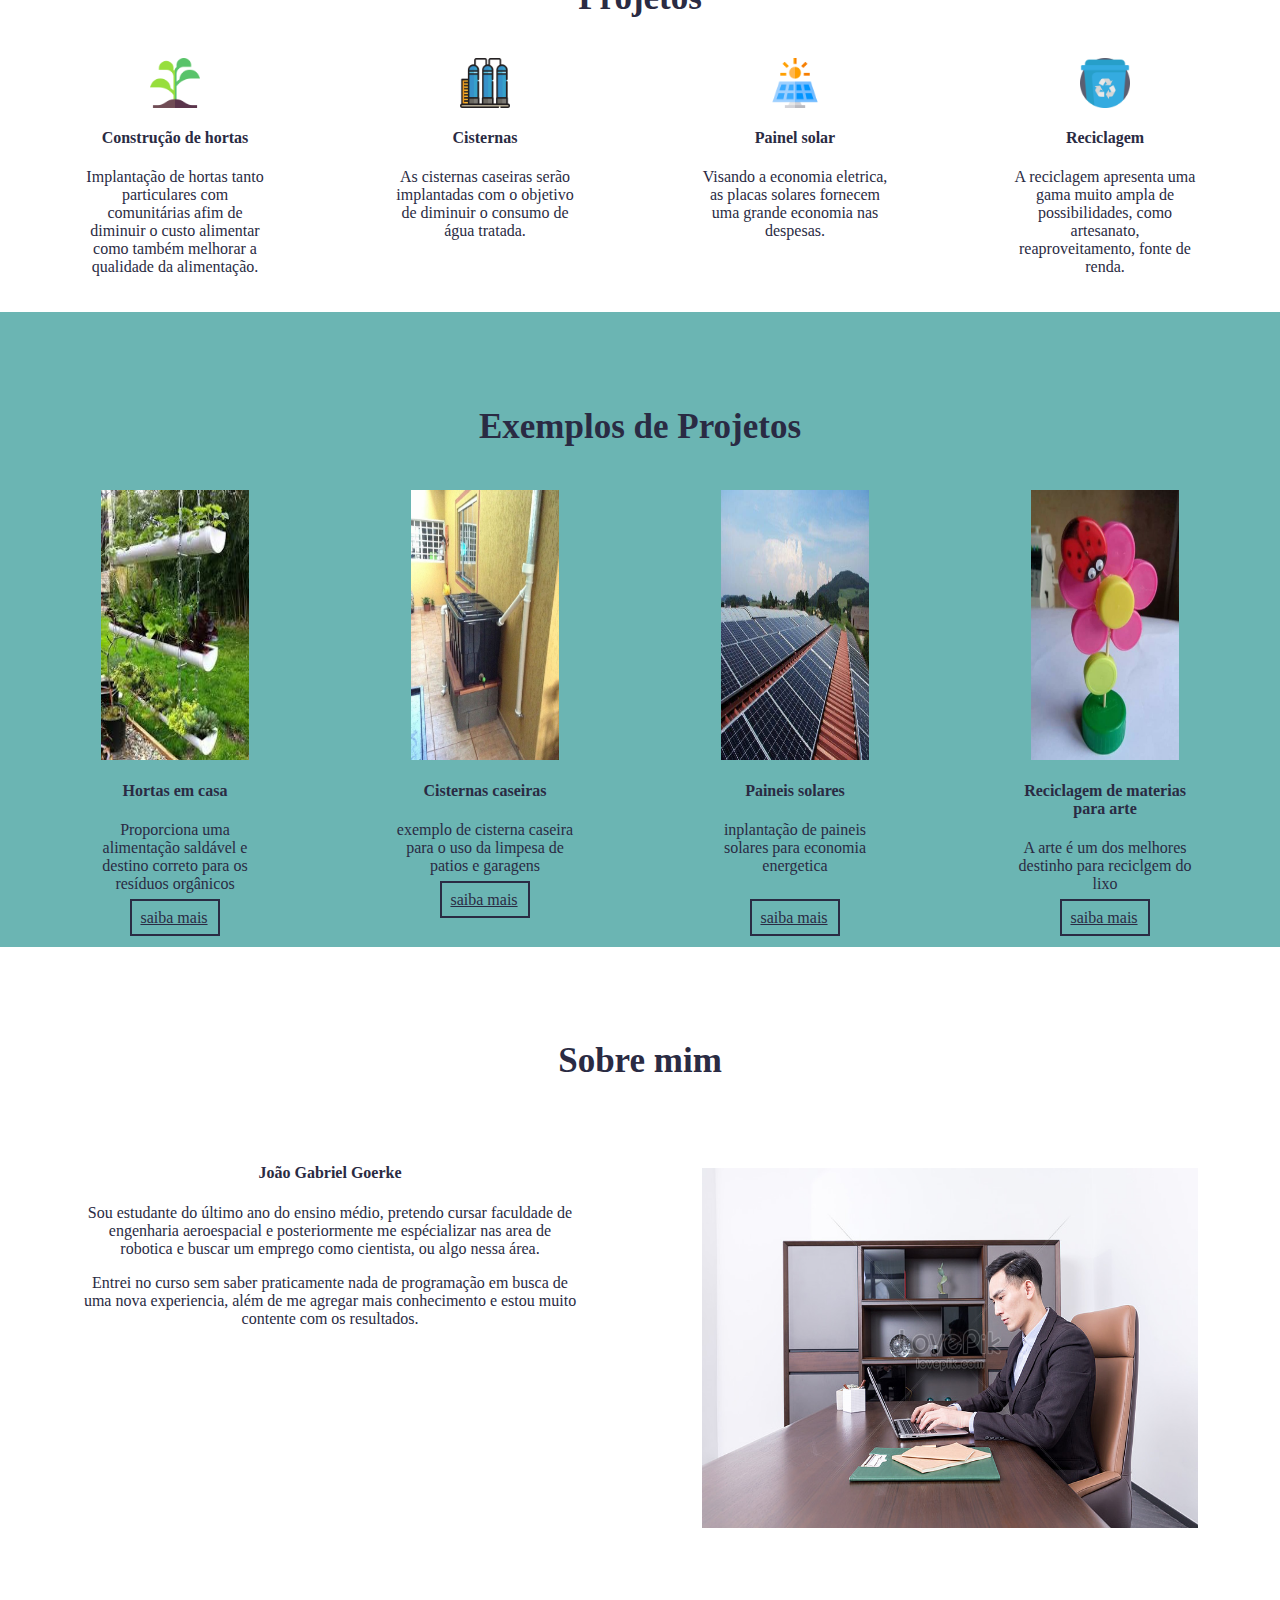
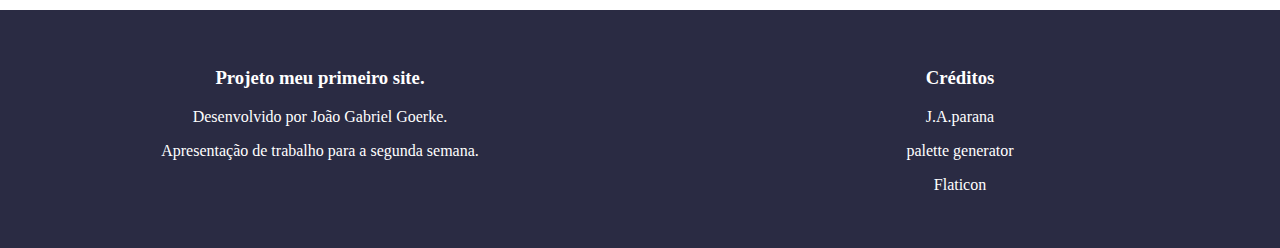
==== commit cd51a1f5: "site" ====
--- a/index.html
+++ b/index.html
@@ -37,7 +37,7 @@
         </header>
         <div id="fundo">
             
-            <h1 class="t1" >Sustentabilidade no Morro</h1>
+            <h1 class="t1" >Sustentabilidade no Moro</h1>
             <h2 class="t2" >Projeto que tem como objetivo implantar sustentabilidade nas favelas brasileiras</h2>
 
             <a id="acao" href="https://nacoesunidas.org/pos2015/agenda2030/" target="blanck">Sobre</a>
@@ -45,7 +45,7 @@
       
         <section id="a" class="destaque">
             <div class="coluna">
-                <iframe id="video" width="100%" height="330" src="https://www.youtube.com/embed/_3ejiX6AvLY" frameborder="0" allow="accelerometer; autoplay; encrypted-media; gyroscope; picture-in-picture" allowfullscreen></iframe> 
+                <iframe class="video" width="100%" height="330" src="https://www.youtube.com/embed/_3ejiX6AvLY" frameborder="0" allow="accelerometer; autoplay; encrypted-media; gyroscope; picture-in-picture" allowfullscreen></iframe> 
             </div>
              
             <div class="coluna">
@@ -150,4 +150,4 @@
             </div>
         </footer>
     </body>
-</html>
+</html>--- a/estilo.css
+++ b/estilo.css
@@ -43,7 +43,7 @@
     padding: 20px;
     float: left;
 }
-#video{
+.video{
     padding-top: 16%;
 }
 .coluna{
@@ -174,8 +174,12 @@
 }
 
 @media all and (max-width:768px) {
+    
     #menu{
         visibility: hidden;
+    }
+    #logodiv{
+        margin-top: 4%;
     }
     .colunaquatro, .coluna, .coluna-direita{
         display: block;
@@ -183,6 +187,16 @@
         padding: 0;
         float: none;
     }
+    .exemplos{
+        margin: 0 -2% 0 0;
+        width: 100%;
+        height: 50%;
+    }
+    .hortaimg{
+        width: 100%;
+        height: 50%;
+        padding: 20% 0 0 0;
+    }
     #logodiv{
         width: 100%;
         position: relative;
@@ -192,4 +206,11 @@
         padding: 0%;
         transform: translateX(-50%);
     }
+    .t1{
+        margin-top: 20%;
+        font-size: 20px;
+    }
+    .t2{
+        font-size: 20px;
+    }
 }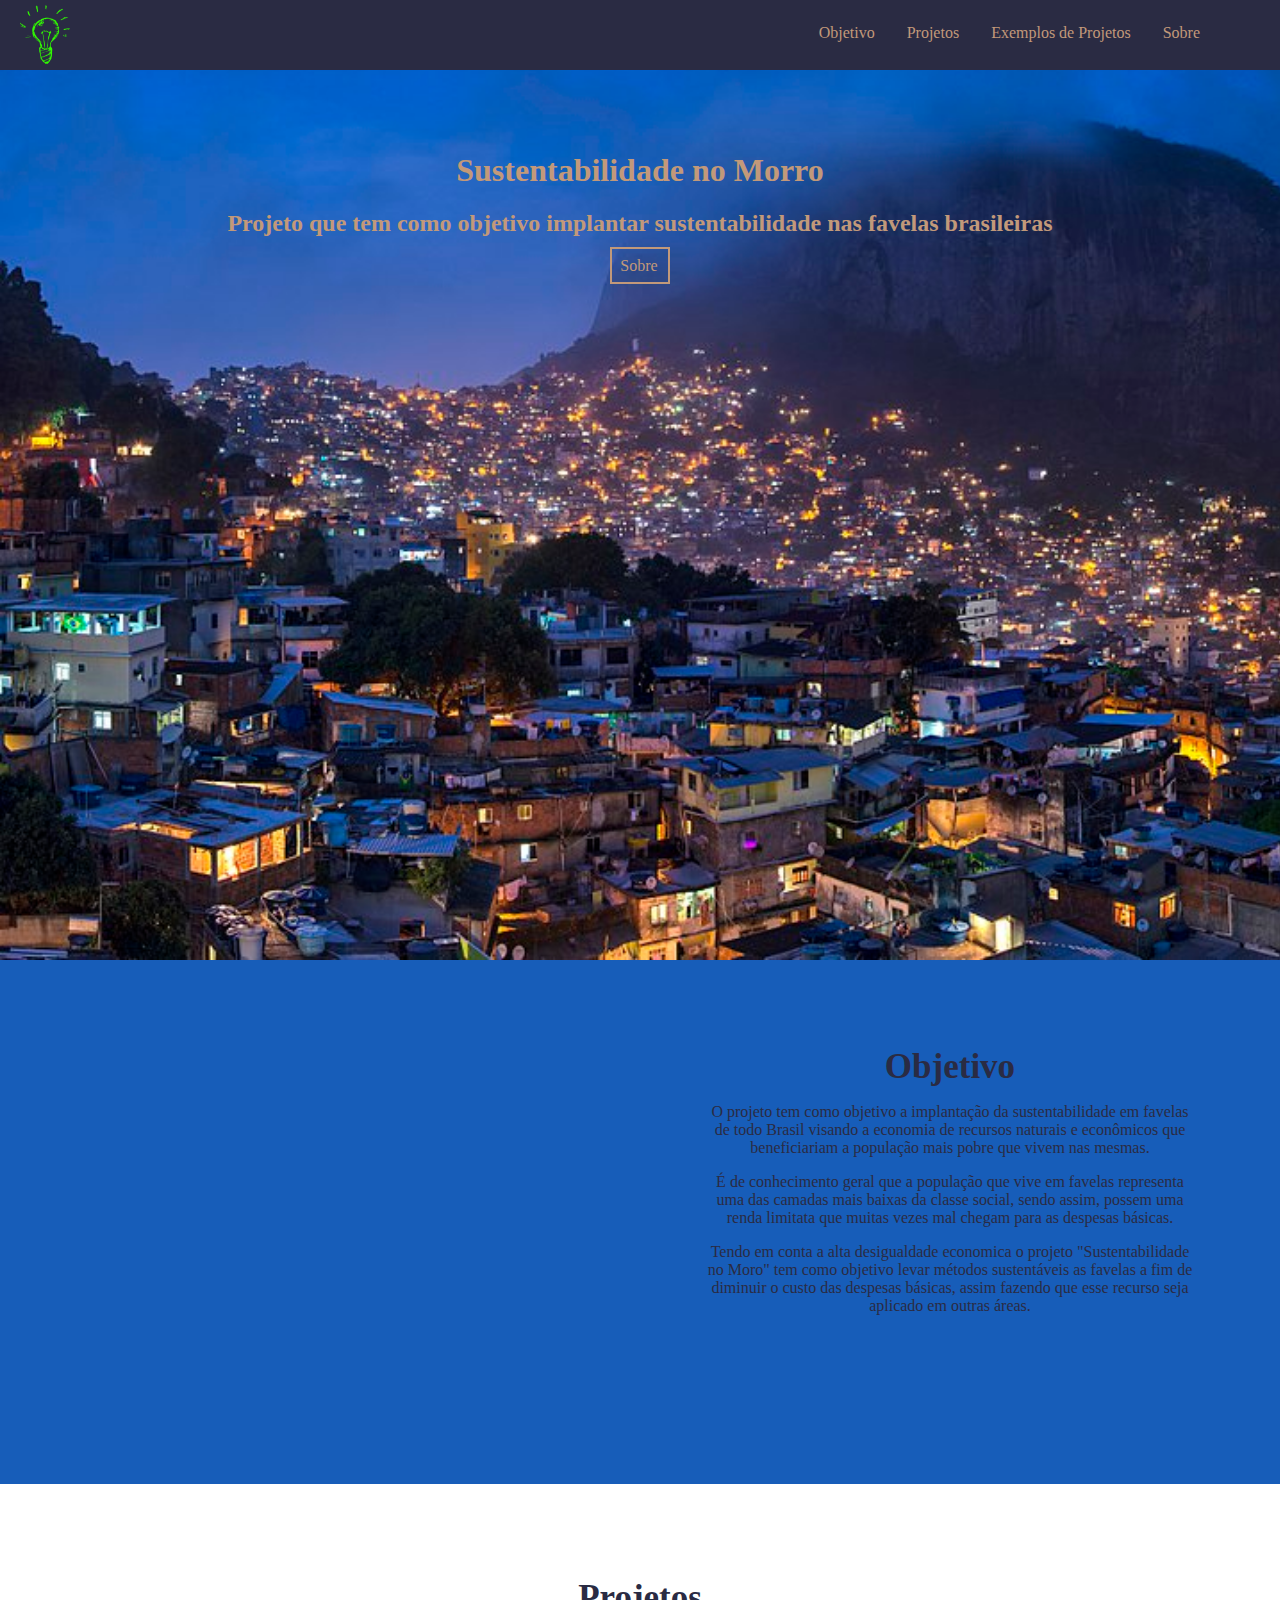
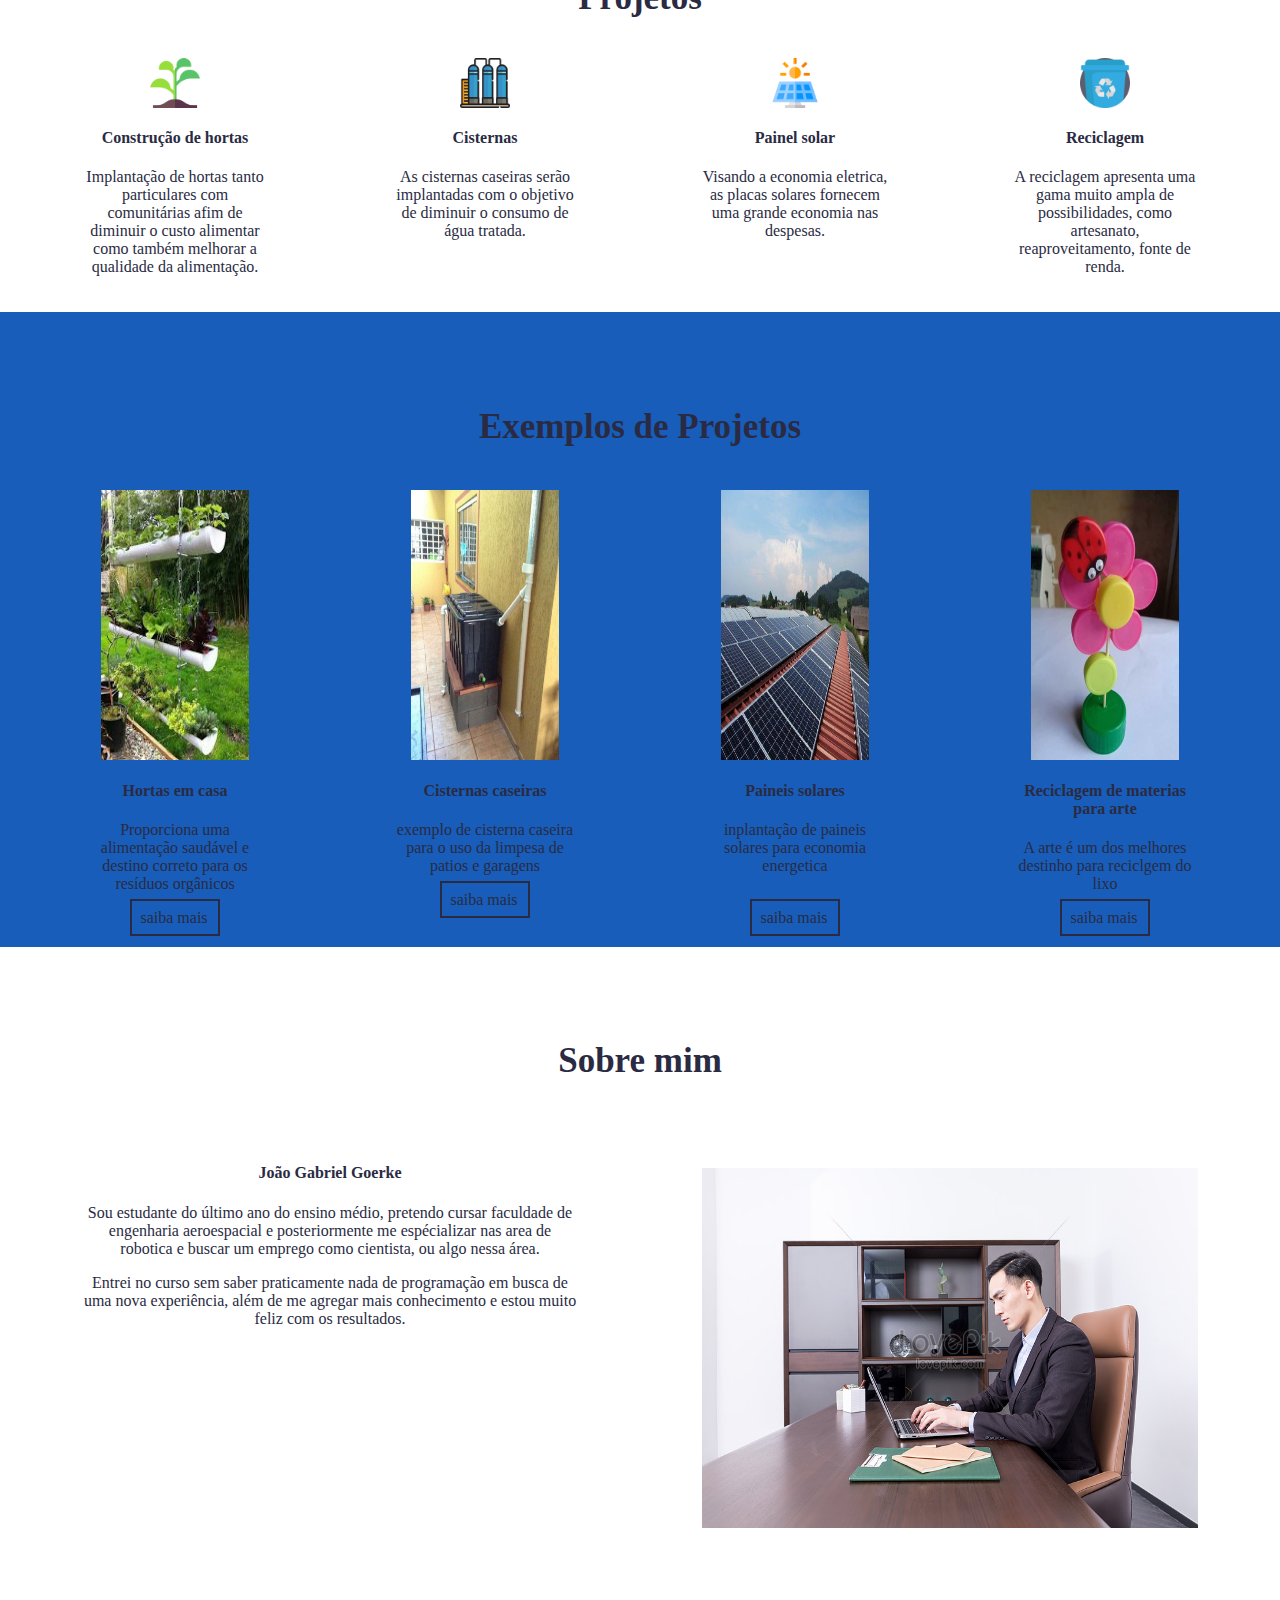
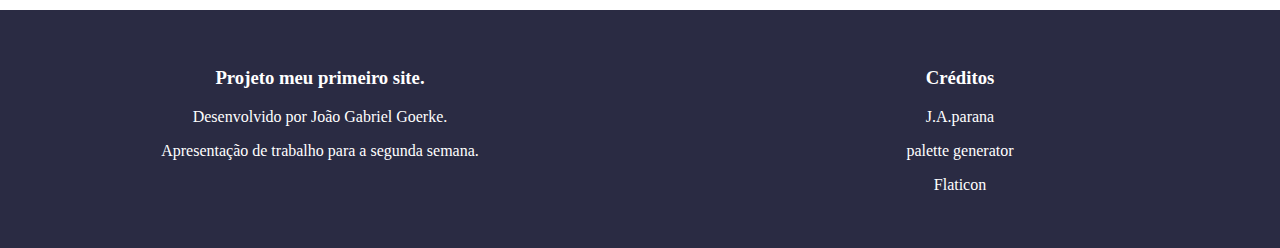
==== commit fd3e5652: "site" ====
--- a/index.html
+++ b/index.html
@@ -35,9 +35,10 @@
                  <li><a class="ad" href="#d">Sobre</a></li>
             </ul>
         </header>
+        
         <div id="fundo">
             
-            <h1 class="t1" >Sustentabilidade no Moro</h1>
+            <h1 class="t1" >Sustentabilidade no Morro</h1>
             <h2 class="t2" >Projeto que tem como objetivo implantar sustentabilidade nas favelas brasileiras</h2>
 
             <a id="acao" href="https://nacoesunidas.org/pos2015/agenda2030/" target="blanck">Sobre</a>
@@ -50,9 +51,9 @@
              
             <div class="coluna">
                 <h3 class="alinhado">Objetivo</h3>
-                <p>O projeto tem como objetivo a implantação da sustentabilidade em favelas de todo Brasil visando a economia de recursos naturais e economicos que beneficiariam a população mais pobre que vivem nas mesmas.</p>
-                <p>É conhecimento geral que a população que vive em favelas representa uma das camada mais baixa da classe social, sendo assim, possem uma renda limitata que muitas vezes mal chegam para as despesas bazicas.</p>
-                <p>Tendo em conta a alta desigualdade economica o projeto "Sustentabilidade no Moro" tem como objetivo levar metodos sustentaveis as favelas a fim de diminuir o custo das despesas basicas, assim fazendo que esse recurso seja aplicado em outras áreas.</p>
+                <p>O projeto tem como objetivo a implantação da sustentabilidade em favelas de todo Brasil visando a economia de recursos naturais e econômicos que beneficiariam a população mais pobre que vivem nas mesmas.</p>
+                <p>É de conhecimento geral que a população que vive em favelas representa uma das camadas mais baixas da classe social, sendo assim, possem uma renda limitata que muitas vezes mal chegam para as despesas básicas.</p>
+                <p>Tendo em conta a alta desigualdade economica o projeto "Sustentabilidade no Moro" tem como objetivo levar métodos sustentáveis as favelas a fim de diminuir o custo das despesas básicas, assim fazendo que esse recurso seja aplicado em outras áreas.</p>
             </div>    
         </section>
         
@@ -94,7 +95,7 @@
             <div class="colunaquatro">   
                 <img class="imgex" src="horta.jpg" alt="horta caseira">
                 <h4>Hortas em casa</h4>
-                <p>Proporciona uma alimentação saldável e destino correto para os resíduos orgânicos </p>
+                <p>Proporciona uma alimentação saudável e destino correto para os resíduos orgânicos </p>
                 <a class="botao" href="hortas.html">saiba mais</a>
             </div>
             
@@ -127,7 +128,7 @@
             <div class="coluna">
                 <h4>João Gabriel Goerke</h4>
                 <p>Sou estudante do último ano do ensino médio, pretendo cursar faculdade de engenharia aeroespacial e posteriormente me espécializar nas area de robotica e buscar um emprego como cientista, ou algo nessa área.</p>
-                <p>Entrei no curso sem saber praticamente nada de programação em busca de uma nova experiencia, além de me agregar mais conhecimento e estou muito contente com os resultados.</p>
+                <p>Entrei no curso sem saber praticamente nada de programação em busca de uma nova experiência, além de me agregar mais conhecimento e estou muito feliz com os resultados.</p>
             </div>
 
             <div class="coluna">
--- a/estilo.css
+++ b/estilo.css
@@ -37,6 +37,10 @@
     border: 2px #C2997A solid;
     padding: 8px 10px 8px 8px;
     text-align: center;
+    text-decoration: none;
+}
+#acao:hover{
+    background-color: #175DB9;
 }
 
 section{
@@ -102,7 +106,11 @@
     padding: 8px 10px 8px 8px;
     text-align: center;
     color: #2A2B43;
-    
+    text-decoration: none;
+}
+.botao:hover{
+    background-color: #2E8BC0;
+    color: #C2997A;
 }
 
 .alinhado{
@@ -113,7 +121,7 @@
 }
 
 .destaque{
-    background-color: #6BB5B3;
+    background-color: #175DB9;
 }
 
 footer{
@@ -179,12 +187,12 @@
         visibility: hidden;
     }
     #logodiv{
-        margin-top: 4%;
+        margin-top: 13px;
     }
     .colunaquatro, .coluna, .coluna-direita{
         display: block;
         width: 95%;
-        padding: 0;
+        padding:0 0 0 2.5%;
         float: none;
     }
     .exemplos{
@@ -195,7 +203,7 @@
     .hortaimg{
         width: 100%;
         height: 50%;
-        padding: 20% 0 0 0;
+        padding: 30px 0 0 0;
     }
     #logodiv{
         width: 100%;
@@ -204,6 +212,7 @@
     }
     #logo{
         padding: 0%;
+        margin-top: -6px;
         transform: translateX(-50%);
     }
     .t1{
